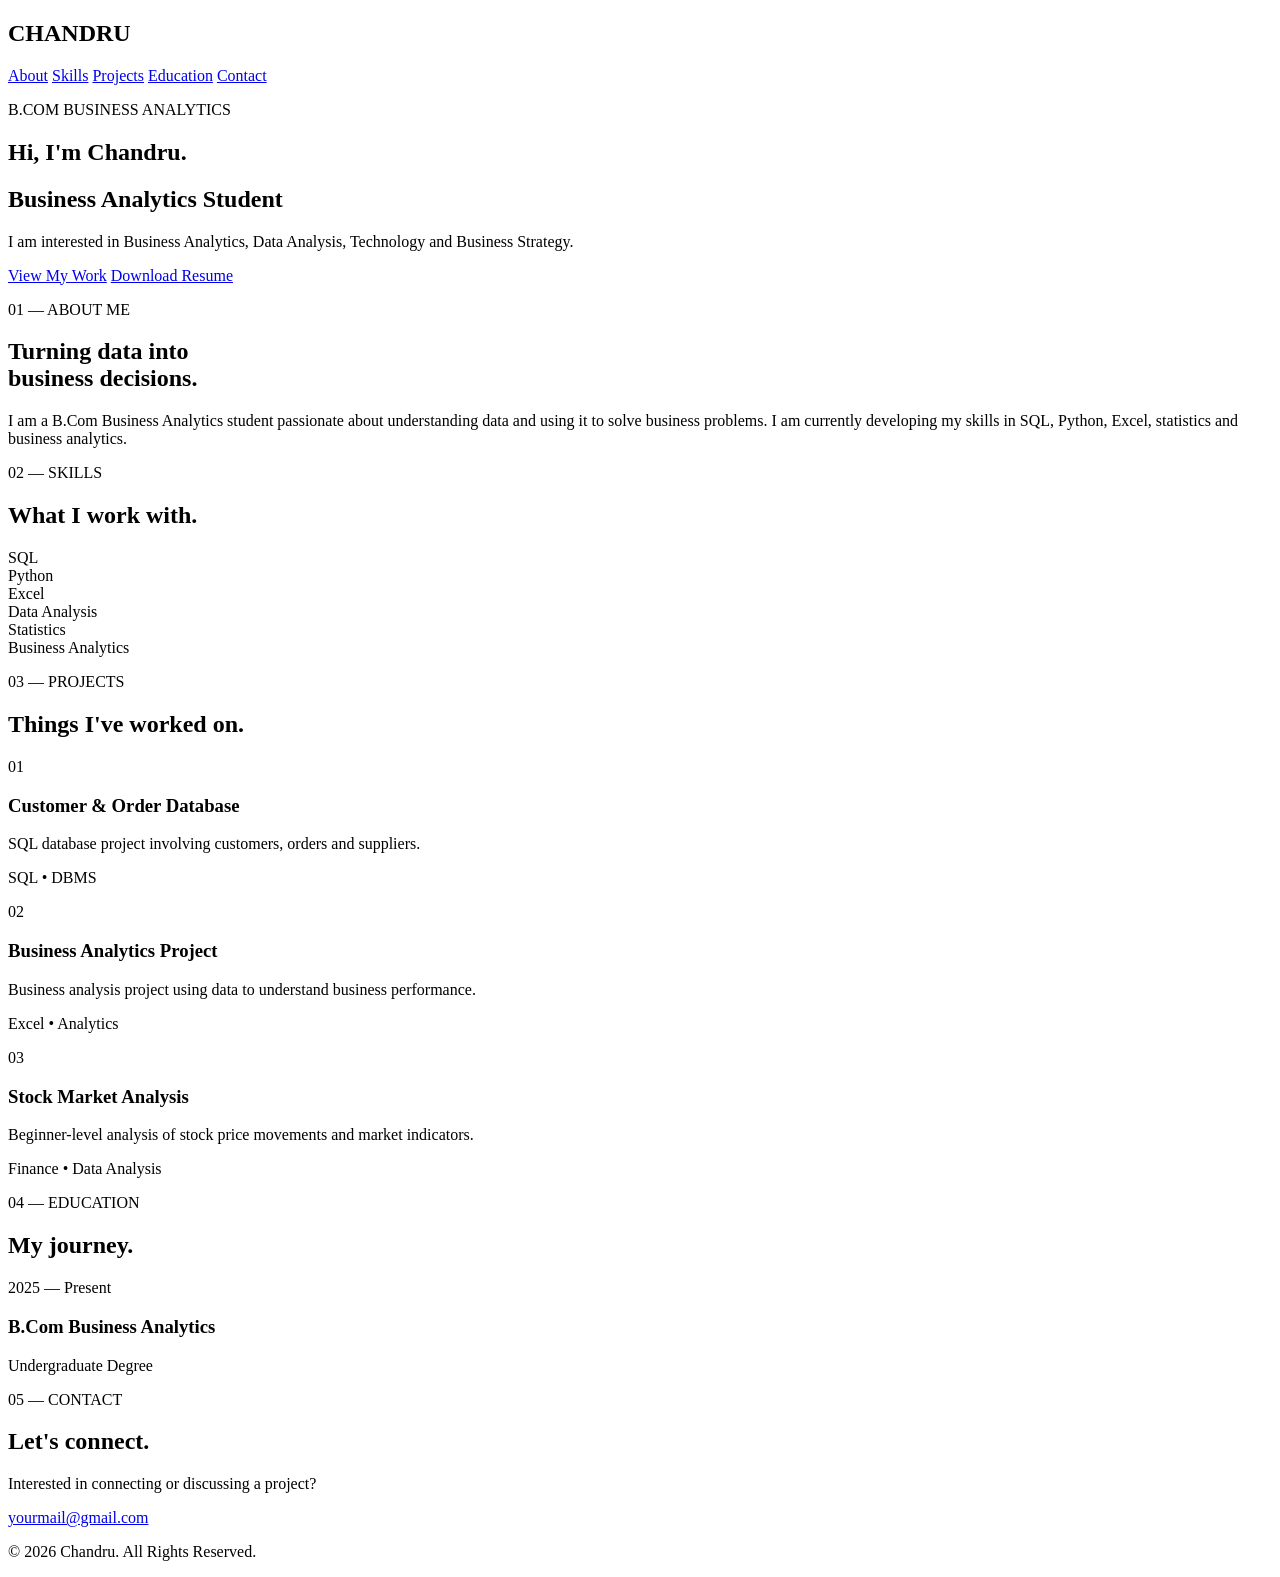
==== index.html @ cdafe40a "Create index.html for personal portfolio This HTML file serves as a personal portfolio for Chandru, " ====
<!DOCTYPE html>
<html lang="en">
<head>
    <meta charset="UTF-8">
    <meta name="viewport" content="width=device-width, initial-scale=1.0">

    <title>Chandru | Business Analytics</title>

    <link rel="stylesheet" href="style.css">
</head>

<body>

<header>
    <nav>
        <h2>CHANDRU</h2>

        <div class="nav-links">
            <a href="#about">About</a>
            <a href="#skills">Skills</a>
            <a href="#projects">Projects</a>
            <a href="#education">Education</a>
            <a href="#contact">Contact</a>
        </div>
    </nav>
</header>


<section class="hero">

    <p class="small-title">B.COM BUSINESS ANALYTICS</p>

    <h1>
        Hi, I'm <span>Chandru.</span>
    </h1>

    <h2>
        Business Analytics Student
    </h2>

    <p class="intro">
        I am interested in Business Analytics, Data Analysis,
        Technology and Business Strategy.
    </p>

    <div class="buttons">
        <a href="#projects" class="btn">View My Work</a>
        <a href="resume.pdf" class="btn second" download>
            Download Resume
        </a>
    </div>

</section>


<section id="about">

    <p class="section-title">01 — ABOUT ME</p>

    <h2>Turning data into<br>business decisions.</h2>

    <p>
        I am a B.Com Business Analytics student passionate about
        understanding data and using it to solve business problems.
        I am currently developing my skills in SQL, Python, Excel,
        statistics and business analytics.
    </p>

</section>


<section id="skills">

    <p class="section-title">02 — SKILLS</p>

    <h2>What I work with.</h2>

    <div class="skills">

        <div class="skill">SQL</div>
        <div class="skill">Python</div>
        <div class="skill">Excel</div>
        <div class="skill">Data Analysis</div>
        <div class="skill">Statistics</div>
        <div class="skill">Business Analytics</div>

    </div>

</section>


<section id="projects">

    <p class="section-title">03 — PROJECTS</p>

    <h2>Things I've worked on.</h2>


    <div class="projects">

        <div class="project">

            <span>01</span>

            <h3>Customer & Order Database</h3>

            <p>
                SQL database project involving customers,
                orders and suppliers.
            </p>

            <p class="tech">
                SQL • DBMS
            </p>

        </div>


        <div class="project">

            <span>02</span>

            <h3>Business Analytics Project</h3>

            <p>
                Business analysis project using data to
                understand business performance.
            </p>

            <p class="tech">
                Excel • Analytics
            </p>

        </div>


        <div class="project">

            <span>03</span>

            <h3>Stock Market Analysis</h3>

            <p>
                Beginner-level analysis of stock price
                movements and market indicators.
            </p>

            <p class="tech">
                Finance • Data Analysis
            </p>

        </div>

    </div>

</section>


<section id="education">

    <p class="section-title">04 — EDUCATION</p>

    <h2>My journey.</h2>

    <div class="timeline">

        <div>
            <span>2025 — Present</span>
            <h3>B.Com Business Analytics</h3>
            <p>
                Undergraduate Degree
            </p>
        </div>

    </div>

</section>


<section id="contact">

    <p class="section-title">05 — CONTACT</p>

    <h2>Let's connect.</h2>

    <p>
        Interested in connecting or discussing a project?
    </p>

    <a href="mailto:yourmail@gmail.com" class="email">
        yourmail@gmail.com
    </a>

</section>


<footer>

    <p>© 2026 Chandru. All Rights Reserved.</p>

</footer>


<script src="script.js"></script>

</body>
</html>
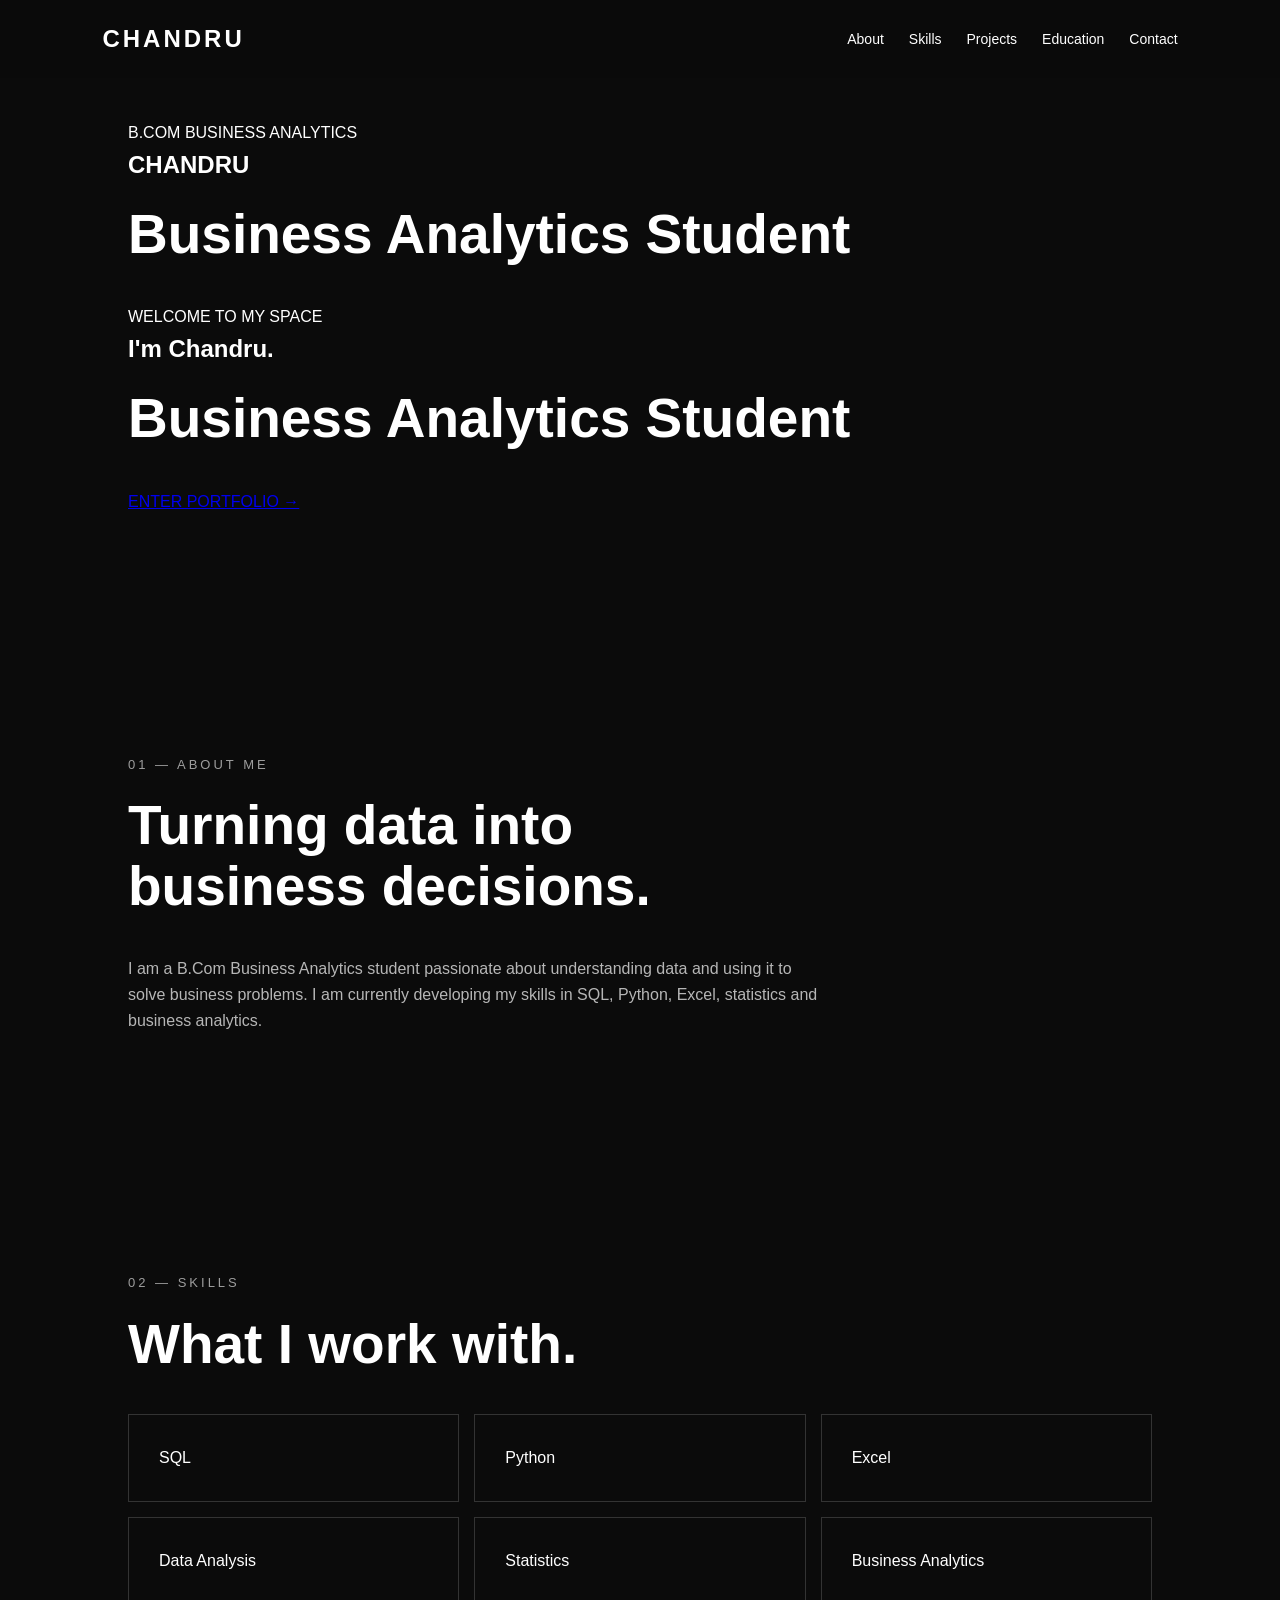
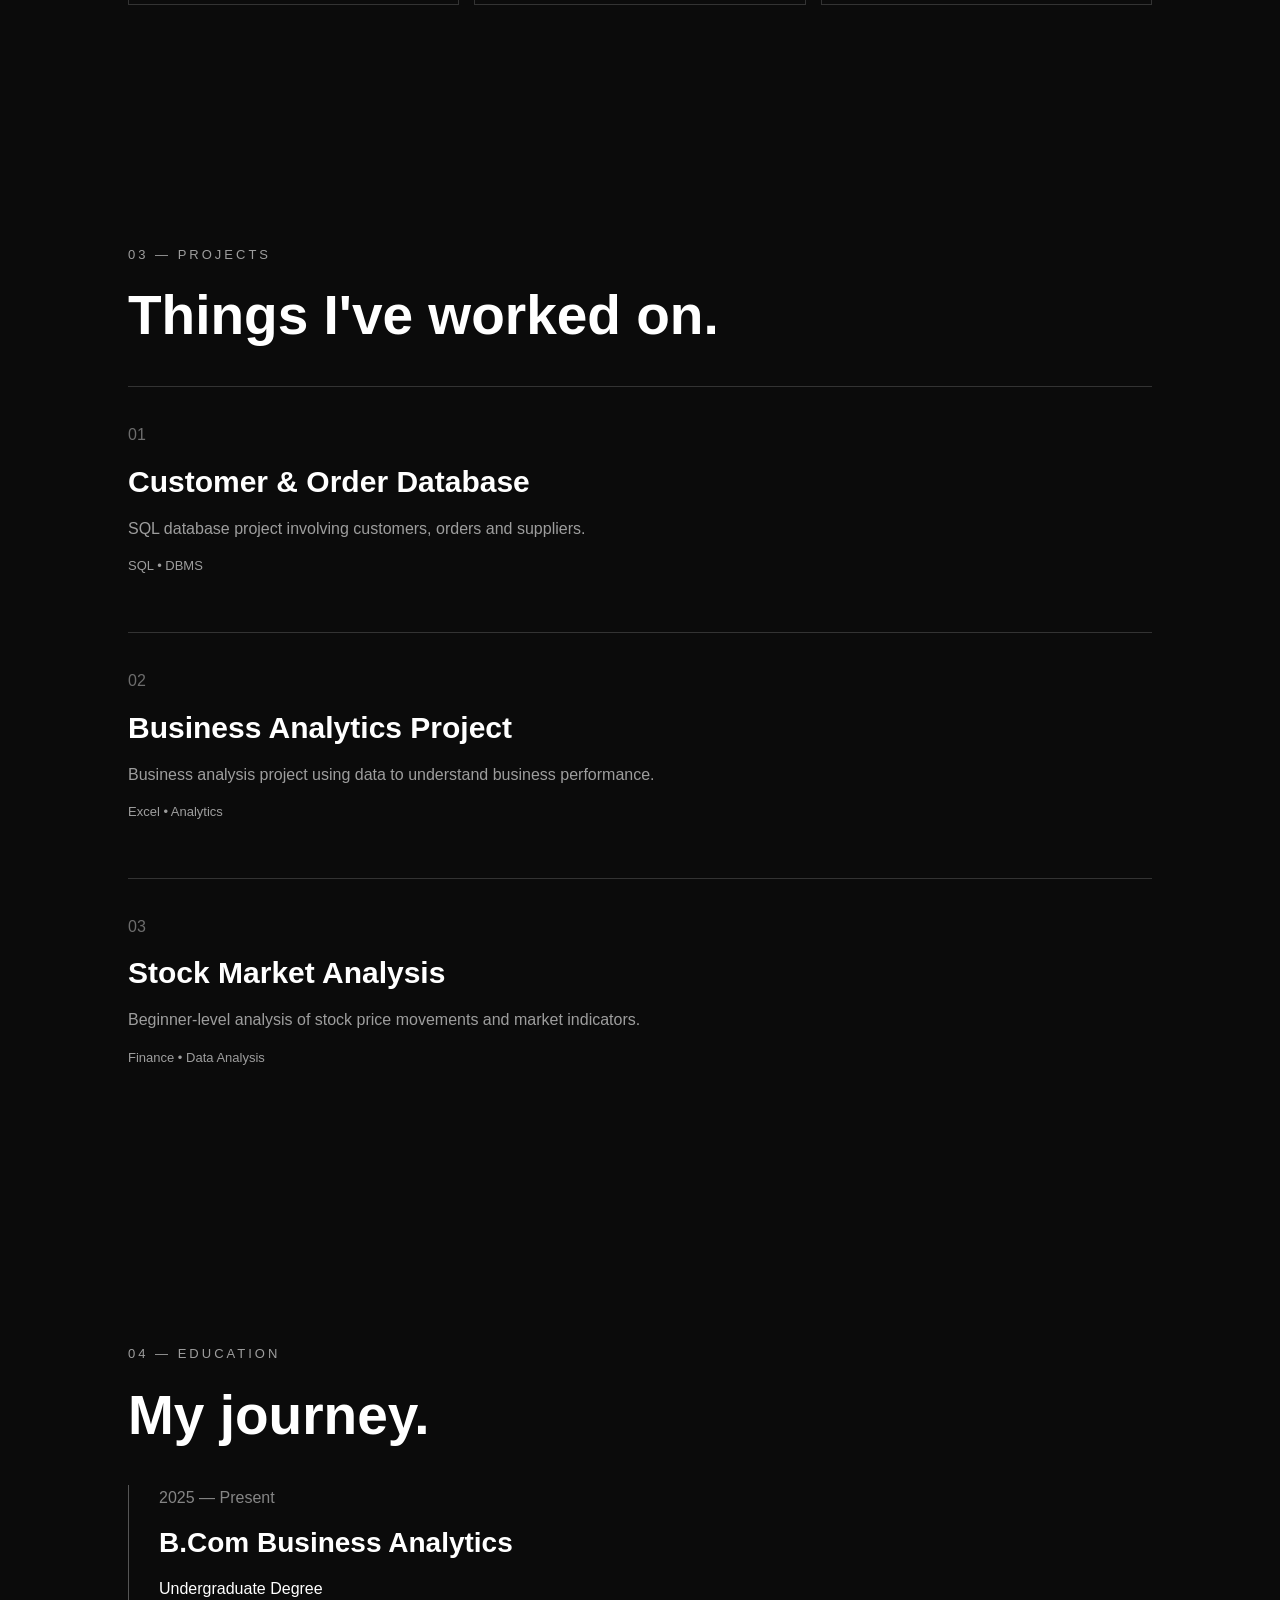
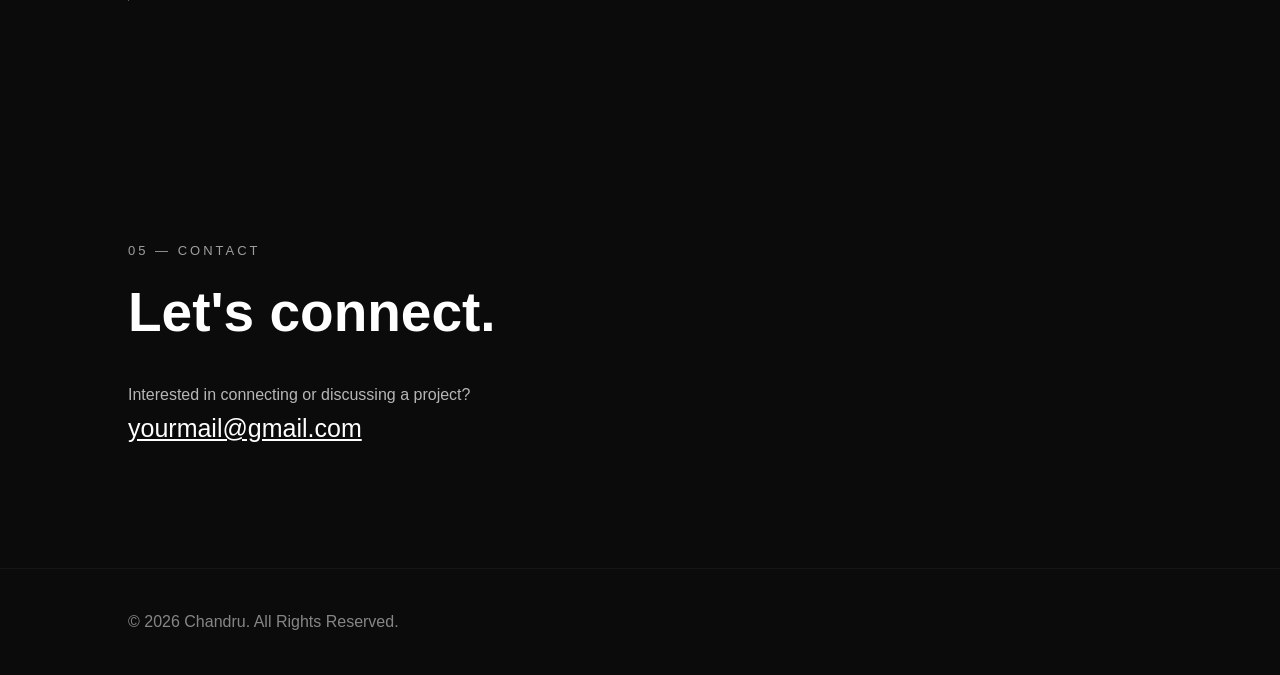
==== commit 09dd6ef4: "Update index.html" ====
--- a/index.html
+++ b/index.html
@@ -25,29 +25,42 @@
     </nav>
 </header>
 
-
-<section class="hero">
-
-    <p class="small-title">B.COM BUSINESS ANALYTICS</p>
-
-    <h1>
-        Hi, I'm <span>Chandru.</span>
-    </h1>
-
-    <h2>
-        Business Analytics Student
-    </h2>
-
-    <p class="intro">
-        I am interested in Business Analytics, Data Analysis,
-        Technology and Business Strategy.
-    </p>
-
-    <div class="buttons">
-        <a href="#projects" class="btn">View My Work</a>
-        <a href="resume.pdf" class="btn second" download>
-            Download Resume
-        </a>
+<section class="room">
+
+    <div class="room-camera">
+
+        <div class="wall"></div>
+
+        <div class="window">
+            <div class="moon"></div>
+        </div>
+
+        <div class="floor"></div>
+
+        <div class="desk">
+            <div class="desk-top"></div>
+            <div class="desk-leg left"></div>
+            <div class="desk-leg right"></div>
+        </div>
+
+        <div class="laptop">
+            <div class="laptop-screen">
+                <div class="screen-content">
+                    <p>B.COM BUSINESS ANALYTICS</p>
+                    <h1>CHANDRU</h1>
+                    <h2>Business Analytics Student</h2>
+                </div>
+            </div>
+            <div class="laptop-base"></div>
+        </div>
+
+    </div>
+
+    <div class="room-intro">
+        <p>WELCOME TO MY SPACE</p>
+        <h1>I'm Chandru.</h1>
+        <h2>Business Analytics Student</h2>
+        <a href="#about">ENTER PORTFOLIO →</a>
     </div>
 
 </section>
--- a/style.css
+++ b/style.css
@@ -0,0 +1,227 @@
+* {
+    margin: 0;
+    padding: 0;
+    box-sizing: border-box;
+}
+
+html {
+    scroll-behavior: smooth;
+}
+
+body {
+    font-family: Arial, sans-serif;
+    background: #0b0b0b;
+    color: white;
+    line-height: 1.6;
+}
+
+header {
+    position: fixed;
+    top: 0;
+    width: 100%;
+    background: rgba(11, 11, 11, 0.9);
+    padding: 20px 8%;
+    z-index: 1000;
+}
+
+nav {
+    display: flex;
+    justify-content: space-between;
+    align-items: center;
+}
+
+nav h2 {
+    letter-spacing: 3px;
+}
+
+.nav-links {
+    display: flex;
+    gap: 25px;
+}
+
+.nav-links a {
+    color: white;
+    text-decoration: none;
+    font-size: 14px;
+}
+
+.nav-links a:hover {
+    opacity: 0.5;
+}
+
+.hero {
+    min-height: 100vh;
+    display: flex;
+    flex-direction: column;
+    justify-content: center;
+    padding: 120px 10%;
+}
+
+.small-title,
+.section-title {
+    font-size: 13px;
+    letter-spacing: 3px;
+    opacity: 0.6;
+}
+
+.hero h1 {
+    font-size: clamp(55px, 10vw, 130px);
+    line-height: 1;
+    margin: 20px 0;
+}
+
+.hero h1 span {
+    opacity: 0.5;
+}
+
+.hero h2 {
+    font-size: 28px;
+    font-weight: normal;
+}
+
+.intro {
+    max-width: 550px;
+    margin-top: 20px;
+    opacity: 0.7;
+}
+
+.buttons {
+    margin-top: 35px;
+    display: flex;
+    gap: 15px;
+}
+
+.btn {
+    padding: 14px 25px;
+    border: 1px solid white;
+    color: white;
+    text-decoration: none;
+    transition: 0.3s;
+}
+
+.btn:hover {
+    background: white;
+    color: black;
+}
+
+.second {
+    opacity: 0.6;
+}
+
+section {
+    padding: 120px 10%;
+}
+
+section h2 {
+    font-size: 55px;
+    line-height: 1.1;
+    margin: 20px 0 40px;
+}
+
+section > p:not(.section-title) {
+    max-width: 700px;
+    opacity: 0.7;
+}
+
+.skills {
+    display: grid;
+    grid-template-columns: repeat(3, 1fr);
+    gap: 15px;
+}
+
+.skill {
+    border: 1px solid #333;
+    padding: 30px;
+    transition: 0.3s;
+}
+
+.skill:hover {
+    transform: translateY(-8px);
+    border-color: white;
+}
+
+.projects {
+    display: grid;
+    gap: 20px;
+}
+
+.project {
+    border-top: 1px solid #333;
+    padding: 35px 0;
+    transition: 0.3s;
+}
+
+.project:hover {
+    padding-left: 20px;
+}
+
+.project span {
+    opacity: 0.4;
+}
+
+.project h3 {
+    font-size: 30px;
+    margin: 10px 0;
+}
+
+.project p {
+    max-width: 600px;
+    opacity: 0.6;
+}
+
+.tech {
+    margin-top: 15px;
+    font-size: 13px;
+}
+
+.timeline {
+    border-left: 1px solid #555;
+    padding-left: 30px;
+}
+
+.timeline span {
+    opacity: 0.5;
+}
+
+.timeline h3 {
+    font-size: 28px;
+    margin: 10px 0;
+}
+
+.email {
+    color: white;
+    font-size: 25px;
+}
+
+footer {
+    padding: 40px 10%;
+    border-top: 1px solid #222;
+    opacity: 0.5;
+}
+
+@media (max-width: 700px) {
+
+    .nav-links {
+        display: none;
+    }
+
+    .hero h1 {
+        font-size: 60px;
+    }
+
+    section h2 {
+        font-size: 40px;
+    }
+
+    .skills {
+        grid-template-columns: 1fr;
+    }
+
+    section {
+        padding: 90px 7%;
+    }
+
+    .hero {
+        padding: 100px 7%;
+    }
+}
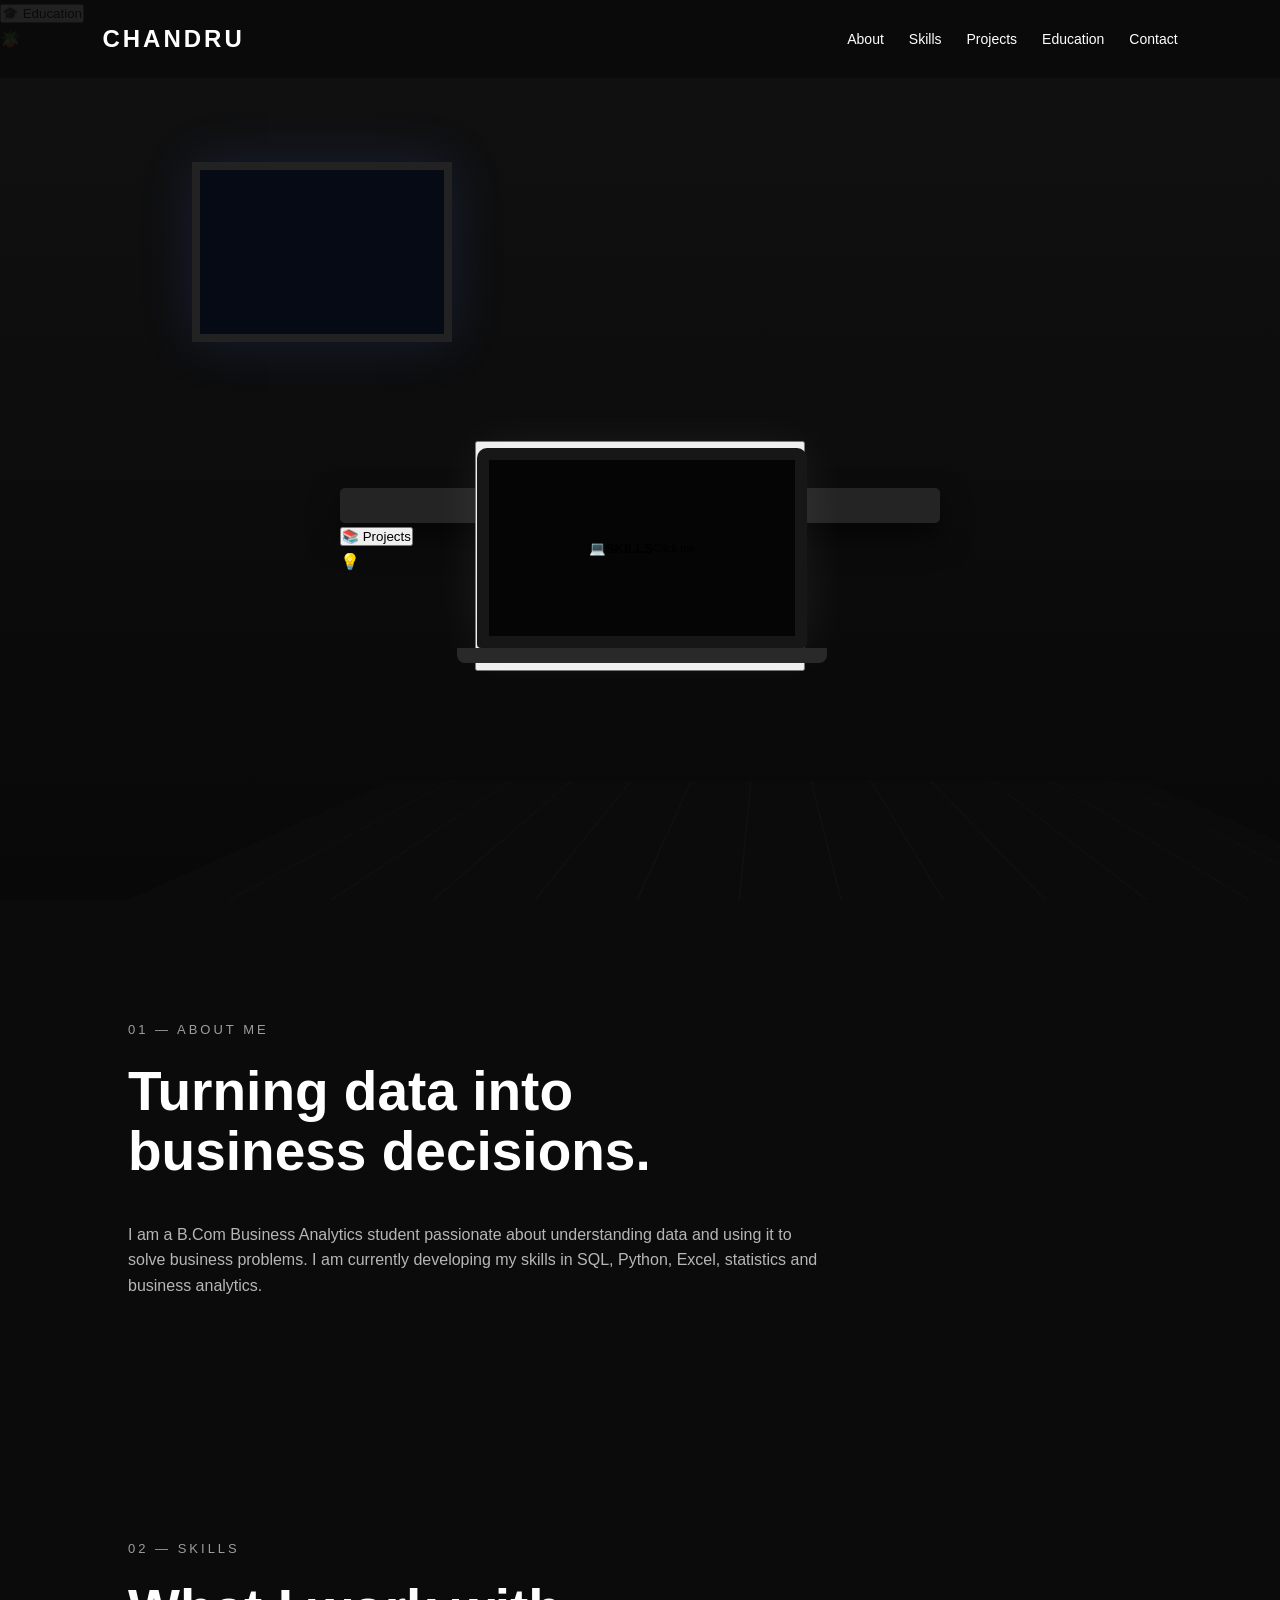
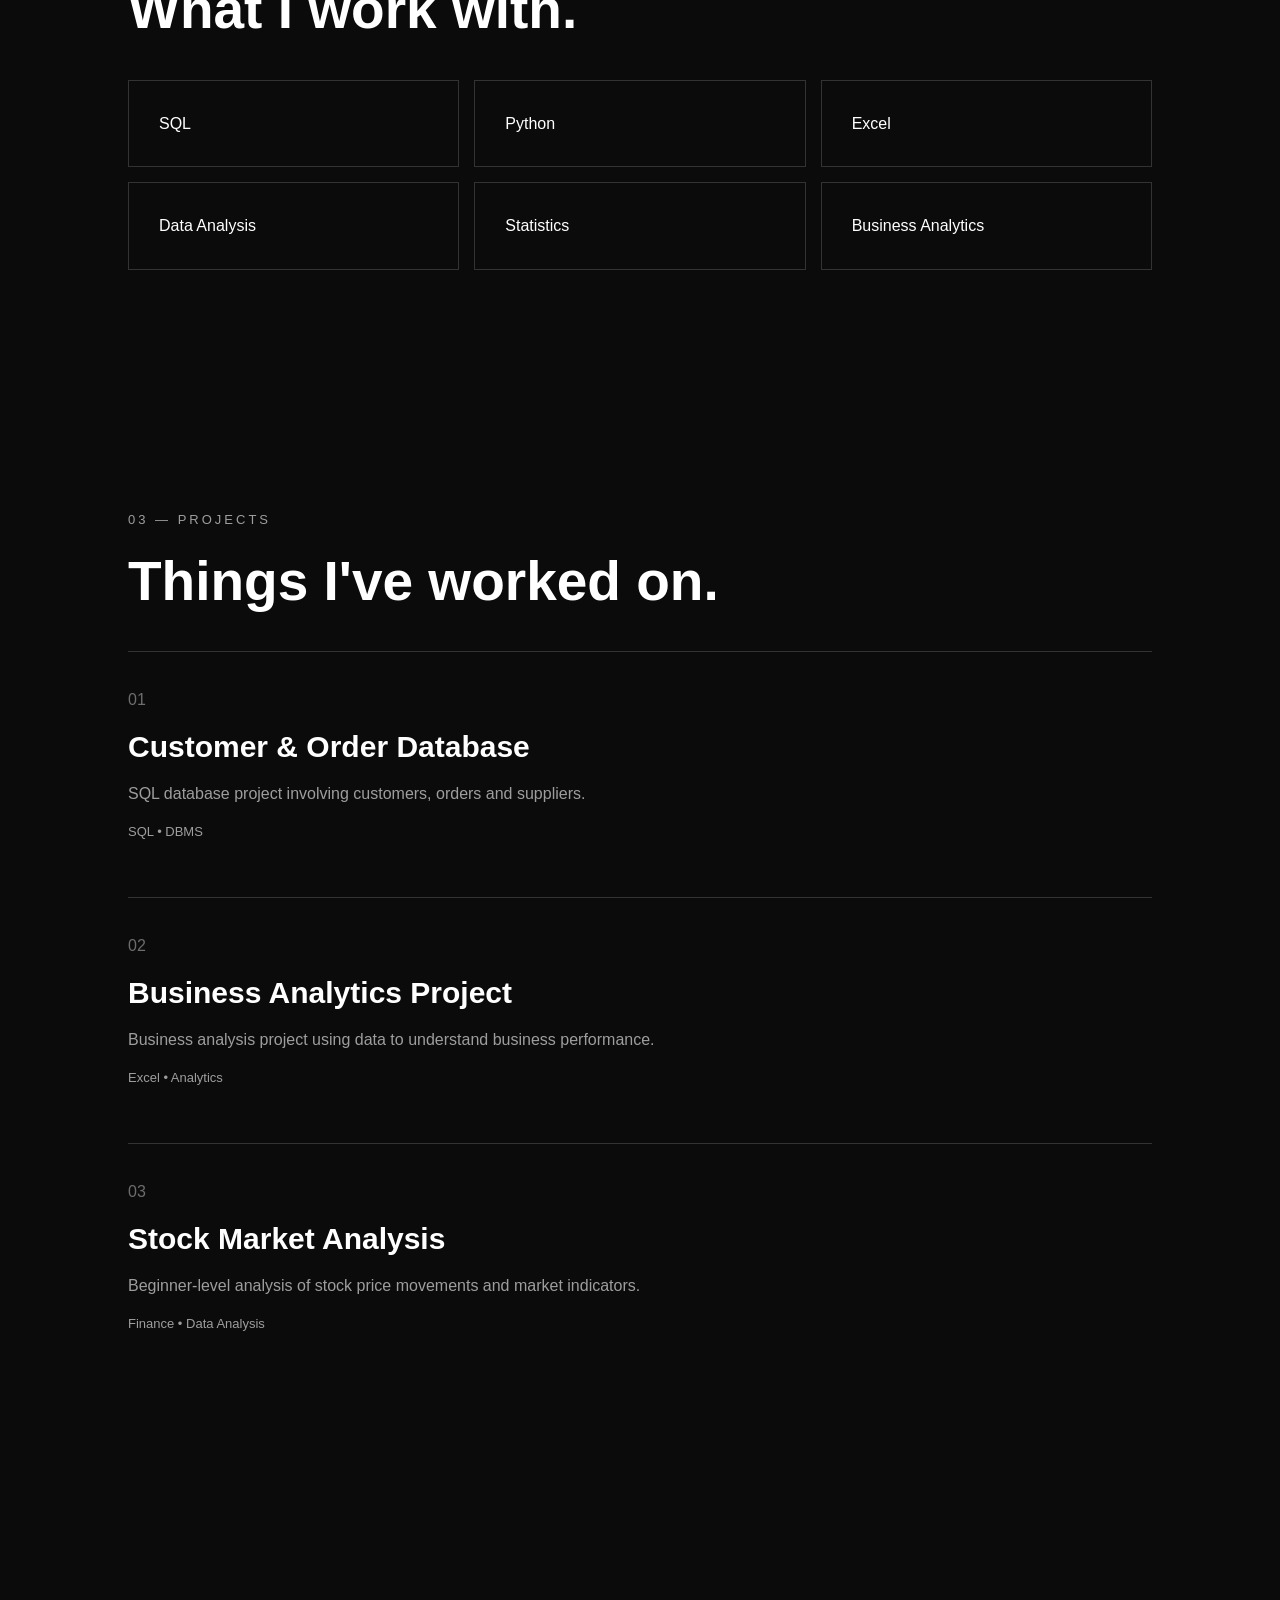
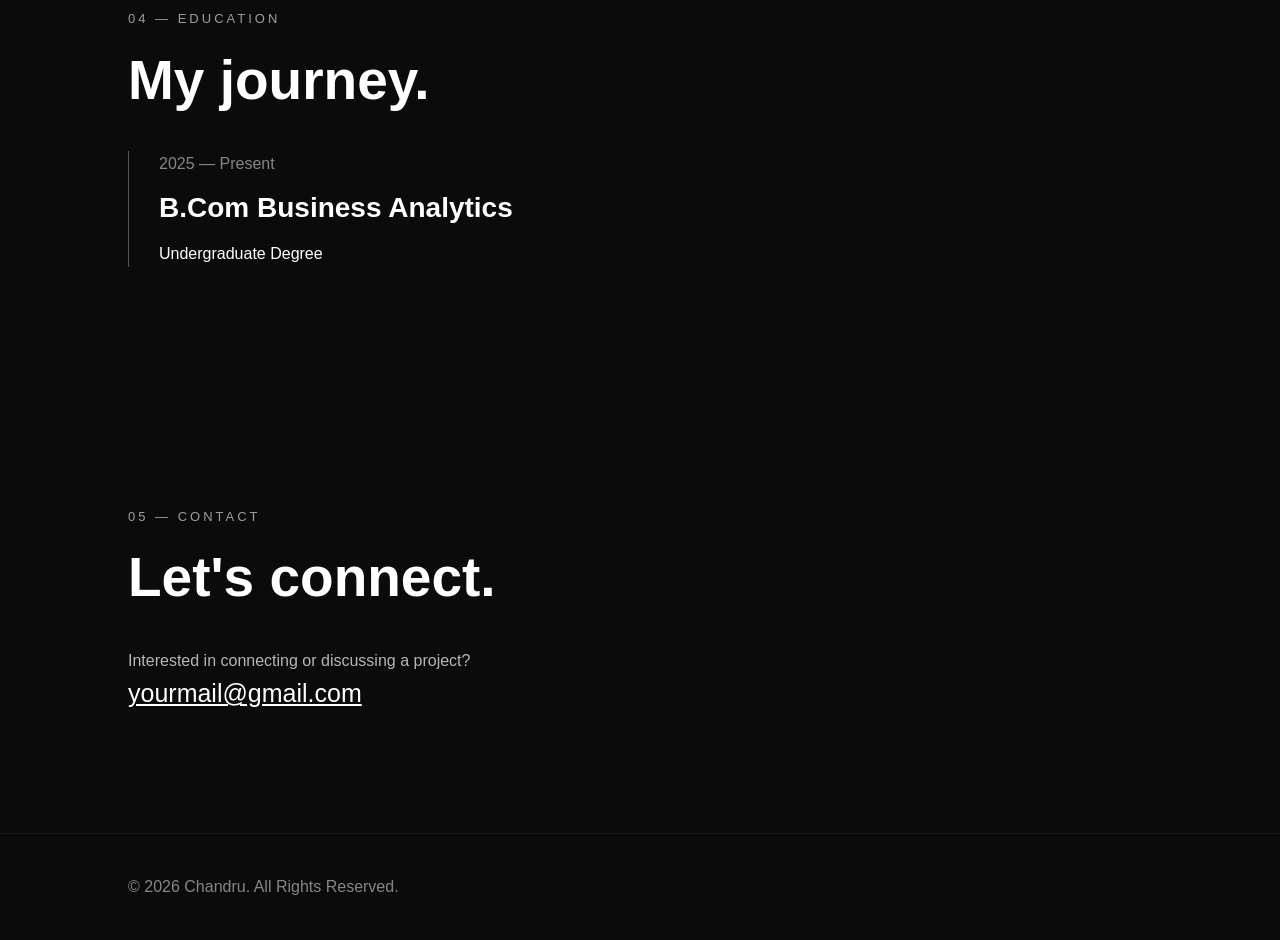
==== commit 20d6778a: "Refactor index.html structure and add panels" ====
--- a/index.html
+++ b/index.html
@@ -27,40 +27,202 @@
 
 <section class="room">
 
-    <div class="room-camera">
-
-        <div class="wall"></div>
-
-        <div class="window">
-            <div class="moon"></div>
-        </div>
-
+    <div class="room-scene">
+
+        <!-- WALL -->
+        <div class="wall">
+            <div class="window">
+                <div class="sun"></div>
+            </div>
+
+            <!-- Education -->
+            <button class="room-item education-item" onclick="openPanel('educationPanel')">
+                🎓
+                <span>Education</span>
+            </button>
+
+            <!-- Plant -->
+            <div class="plant">
+                🪴
+            </div>
+        </div>
+
+        <!-- FLOOR -->
         <div class="floor"></div>
 
+        <!-- RUG -->
+        <div class="rug"></div>
+
+        <!-- DESK -->
         <div class="desk">
+
             <div class="desk-top"></div>
-            <div class="desk-leg left"></div>
-            <div class="desk-leg right"></div>
-        </div>
-
-        <div class="laptop">
-            <div class="laptop-screen">
-                <div class="screen-content">
-                    <p>B.COM BUSINESS ANALYTICS</p>
-                    <h1>CHANDRU</h1>
-                    <h2>Business Analytics Student</h2>
+
+            <!-- LAPTOP = SKILLS -->
+            <button class="room-item laptop" onclick="openPanel('skillsPanel')">
+
+                <div class="laptop-screen">
+                    <span>💻</span>
+                    <strong>SKILLS</strong>
+                    <small>Click me</small>
                 </div>
+
+                <div class="laptop-base"></div>
+
+            </button>
+
+            <!-- BOOKS = PROJECTS -->
+            <button class="room-item books" onclick="openPanel('projectsPanel')">
+                📚
+                <span>Projects</span>
+            </button>
+
+            <!-- LAMP -->
+            <div class="lamp">
+                💡
             </div>
-            <div class="laptop-base"></div>
-        </div>
-
-    </div>
-
-    <div class="room-intro">
-        <p>WELCOME TO MY SPACE</p>
-        <h1>I'm Chandru.</h1>
+
+        </div>
+
+        <!-- PHONE = CONTACT -->
+        <button class="room-item phone" onclick="openPanel('contactPanel')">
+            📱
+            <span>Contact</span>
+        </button>
+
+        <!-- ABOUT -->
+        <button class="room-item door" onclick="openPanel('aboutPanel')">
+            🚪
+            <span>About Me</span>
+        </button>
+
+    </div>
+
+
+    <!-- INTRODUCTION -->
+
+    <div class="room-welcome">
+
+        <p>WELCOME TO MY ROOM</p>
+
+        <h1>Hi, I'm <span>Chandru.</span></h1>
+
         <h2>Business Analytics Student</h2>
-        <a href="#about">ENTER PORTFOLIO →</a>
+
+        <p>
+            Click the objects around the room to explore my portfolio.
+        </p>
+
+    </div>
+
+
+    <!-- SKILLS PANEL -->
+
+    <div id="skillsPanel" class="info-panel">
+
+        <button class="close-btn" onclick="closePanels()">×</button>
+
+        <p>01 — SKILLS</p>
+
+        <h2>What I work with</h2>
+
+        <div class="info-grid">
+            <div>SQL</div>
+            <div>Python</div>
+            <div>Excel</div>
+            <div>Statistics</div>
+            <div>Data Analysis</div>
+            <div>Business Analytics</div>
+        </div>
+
+    </div>
+
+
+    <!-- PROJECTS PANEL -->
+
+    <div id="projectsPanel" class="info-panel">
+
+        <button class="close-btn" onclick="closePanels()">×</button>
+
+        <p>02 — PROJECTS</p>
+
+        <h2>Things I've worked on</h2>
+
+        <div class="project-box">
+            <h3>Customer & Order Database</h3>
+            <p>SQL database project using customers, orders and suppliers.</p>
+        </div>
+
+        <div class="project-box">
+            <h3>Business Analytics Project</h3>
+            <p>Business analysis using data to understand business performance.</p>
+        </div>
+
+        <div class="project-box">
+            <h3>Stock Market Analysis</h3>
+            <p>Beginner analysis of stock price movements and indicators.</p>
+        </div>
+
+    </div>
+
+
+    <!-- EDUCATION PANEL -->
+
+    <div id="educationPanel" class="info-panel">
+
+        <button class="close-btn" onclick="closePanels()">×</button>
+
+        <p>03 — EDUCATION</p>
+
+        <h2>My Education</h2>
+
+        <div class="education-box">
+
+            <span>2025 — Present</span>
+
+            <h3>B.Com Business Analytics</h3>
+
+            <p>Undergraduate Degree</p>
+
+        </div>
+
+    </div>
+
+
+    <!-- CONTACT PANEL -->
+
+    <div id="contactPanel" class="info-panel">
+
+        <button class="close-btn" onclick="closePanels()">×</button>
+
+        <p>04 — CONTACT</p>
+
+        <h2>Let's Connect</h2>
+
+        <p>Interested in connecting with me?</p>
+
+        <a href="mailto:yourmail@gmail.com">
+            yourmail@gmail.com
+        </a>
+
+    </div>
+
+
+    <!-- ABOUT PANEL -->
+
+    <div id="aboutPanel" class="info-panel">
+
+        <button class="close-btn" onclick="closePanels()">×</button>
+
+        <p>05 — ABOUT ME</p>
+
+        <h2>Who I am</h2>
+
+        <p>
+            I am a B.Com Business Analytics student interested in
+            Business Analytics, Data Analysis, Technology and Business Strategy.
+        </p>
+
     </div>
 
 </section>
--- a/style.css
+++ b/style.css
@@ -225,3 +225,272 @@
         padding: 100px 7%;
     }
 }
+/* =========================
+   3D ROOM HOMEPAGE
+========================= */
+
+.room {
+    height: 100vh;
+    width: 100%;
+    overflow: hidden;
+    position: relative;
+    background: #050505;
+    perspective: 1000px;
+}
+
+/* Room camera */
+.room-camera {
+    position: absolute;
+    inset: 0;
+    transform-style: preserve-3d;
+    animation: cameraMove 5s ease-out forwards;
+}
+
+/* Back wall */
+.wall {
+    position: absolute;
+    inset: 0;
+    background:
+        linear-gradient(#111, #080808);
+}
+
+/* Window */
+.window {
+    position: absolute;
+    width: 260px;
+    height: 180px;
+    top: 18%;
+    left: 15%;
+    border: 8px solid #222;
+    background: #050a14;
+    box-shadow: 0 0 50px rgba(80,120,255,.15);
+}
+
+.moon {
+    width: 55px;
+    height: 55px;
+    background: #eee;
+    border-radius: 50%;
+    position: absolute;
+    right: 35px;
+    top: 30px;
+    box-shadow: 0 0 30px rgba(255,255,255,.5);
+}
+
+/* Floor */
+.floor {
+    position: absolute;
+    width: 100%;
+    height: 45%;
+    bottom: 0;
+    background:
+        repeating-linear-gradient(
+            90deg,
+            #0b0b0b 0px,
+            #0b0b0b 100px,
+            #111 101px,
+            #111 102px
+        );
+    transform: perspective(500px) rotateX(60deg);
+    transform-origin: bottom;
+}
+
+/* Desk */
+.desk {
+    position: absolute;
+    width: 600px;
+    height: 250px;
+    left: 50%;
+    bottom: 18%;
+    transform: translateX(-50%);
+}
+
+.desk-top {
+    width: 100%;
+    height: 35px;
+    background: #242424;
+    border-radius: 5px;
+    box-shadow: 0 15px 30px rgba(0,0,0,.6);
+}
+
+.desk-leg {
+    position: absolute;
+    top: 35px;
+    width: 25px;
+    height: 215px;
+    background: #181818;
+}
+
+.desk-leg.left {
+    left: 40px;
+}
+
+.desk-leg.right {
+    right: 40px;
+}
+
+/* Laptop */
+.laptop {
+    position: absolute;
+    width: 330px;
+    height: 230px;
+    left: 50%;
+    bottom: 27%;
+    transform: translateX(-50%);
+}
+
+.laptop-screen {
+    width: 330px;
+    height: 200px;
+    border: 12px solid #171717;
+    border-radius: 10px 10px 4px 4px;
+    background: #050505;
+    box-shadow: 0 0 50px rgba(255,255,255,.08);
+    display: flex;
+    align-items: center;
+    justify-content: center;
+}
+
+.screen-content {
+    text-align: center;
+    opacity: 0;
+    animation: screenAppear 2s ease 4s forwards;
+}
+
+.screen-content p {
+    font-size: 9px;
+    letter-spacing: 3px;
+    color: #aaa;
+}
+
+.screen-content h1 {
+    font-size: 42px;
+    margin: 12px 0;
+    color: white;
+}
+
+.screen-content h2 {
+    font-size: 13px;
+    font-weight: normal;
+    color: #aaa;
+}
+
+.laptop-base {
+    width: 370px;
+    height: 15px;
+    background: #292929;
+    margin-left: -20px;
+    border-radius: 0 0 8px 8px;
+}
+
+/* Intro text */
+.room-intro {
+    position: absolute;
+    left: 8%;
+    bottom: 12%;
+    z-index: 5;
+    opacity: 0;
+    animation: introAppear 2s ease 4.5s forwards;
+}
+
+.room-intro p {
+    letter-spacing: 4px;
+    font-size: 12px;
+    color: #999;
+}
+
+.room-intro h1 {
+    font-size: 65px;
+    margin: 10px 0;
+}
+
+.room-intro h2 {
+    font-size: 22px;
+    font-weight: normal;
+    color: #aaa;
+}
+
+.room-intro a {
+    display: inline-block;
+    margin-top: 25px;
+    padding: 12px 22px;
+    border: 1px solid #555;
+    color: white;
+    text-decoration: none;
+    transition: .3s;
+}
+
+.room-intro a:hover {
+    background: white;
+    color: black;
+}
+
+/* Camera animation */
+@keyframes cameraMove {
+
+    0% {
+        transform: scale(1.35) translateZ(-200px);
+    }
+
+    100% {
+        transform: scale(1) translateZ(0);
+    }
+
+}
+
+/* Laptop screen appears */
+@keyframes screenAppear {
+
+    from {
+        opacity: 0;
+        transform: scale(.8);
+    }
+
+    to {
+        opacity: 1;
+        transform: scale(1);
+    }
+
+}
+
+/* Text appears */
+@keyframes introAppear {
+
+    from {
+        opacity: 0;
+        transform: translateY(30px);
+    }
+
+    to {
+        opacity: 1;
+        transform: translateY(0);
+    }
+
+}
+
+/* Mobile */
+@media (max-width: 700px) {
+
+    .desk {
+        width: 380px;
+    }
+
+    .laptop {
+        transform: translateX(-50%) scale(.75);
+    }
+
+    .window {
+        width: 150px;
+        height: 100px;
+    }
+
+    .room-intro {
+        left: 6%;
+        bottom: 8%;
+    }
+
+    .room-intro h1 {
+        font-size: 42px;
+    }
+
+}
